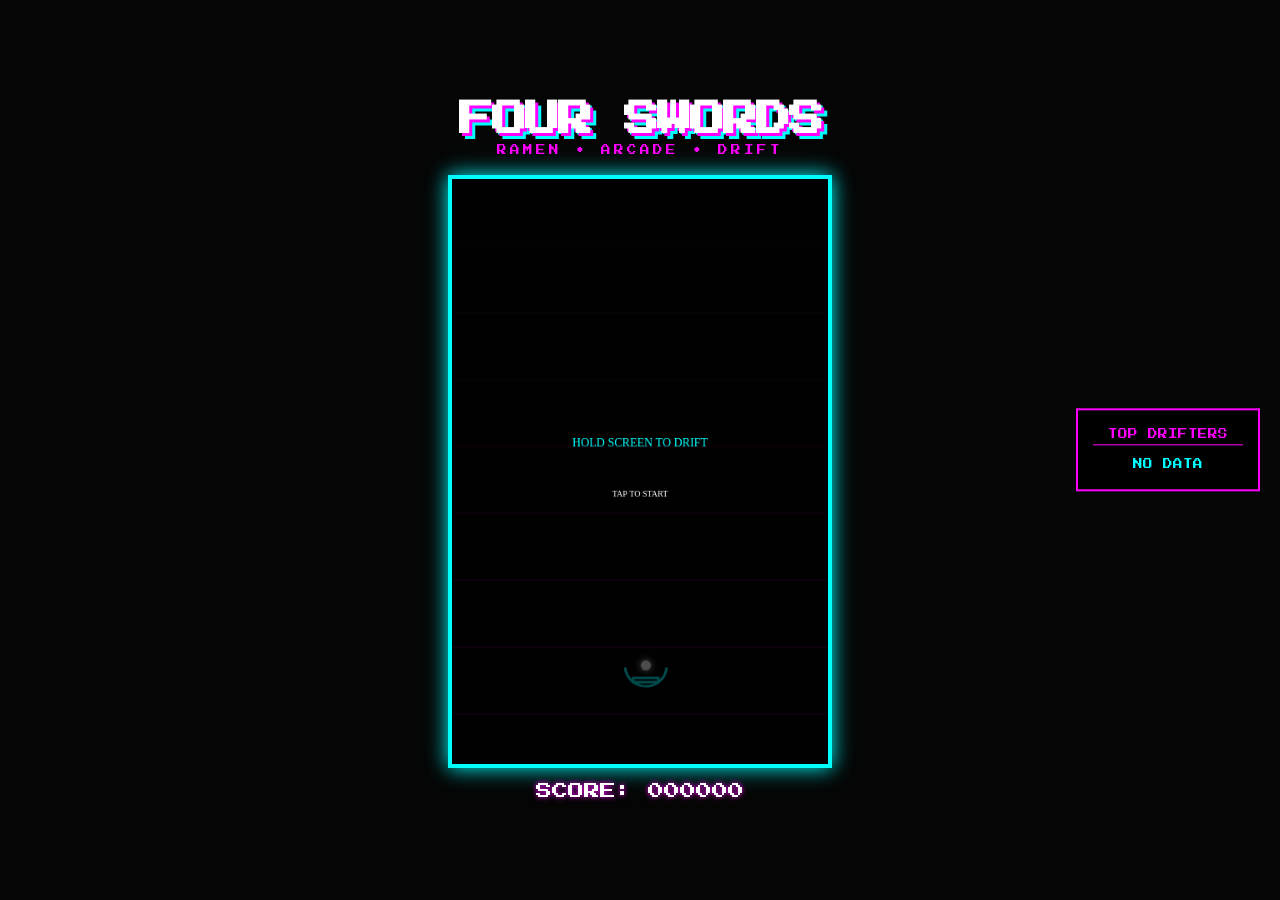
==== index.html @ 8e67b05d "Rename to index.html to fix GitHub Pages" ====
<!DOCTYPE html>
<html lang="en">
<head>
    <meta charset="UTF-8">
    <meta name="viewport" content="width=device-width, initial-scale=1.0, maximum-scale=1.0, user-scalable=no">
    <link rel="manifest" href="manifest.json">
    <meta name="theme-color" content="#050505">
    
    <title>Noodle Drift: Four Swords Edition</title>
    <style>
        @import url('https://fonts.googleapis.com/css2?family=Press+Start+2P&display=swap');

        body { 
            margin: 0; 
            background: #050505; 
            color: #00ffff; 
            font-family: 'Press Start 2P', cursive; 
            overflow: hidden; 
            display: flex; 
            flex-direction: column; 
            align-items: center; 
            justify-content: center; 
            height: 100vh; 
            touch-action: none; 
        }
        
        .logo-container { text-align: center; margin-bottom: 20px; z-index: 10; pointer-events: none; }
        .logo-main { font-size: clamp(1.2rem, 8vw, 2.2rem); color: #fff; text-shadow: 3px 3px #ff00ff, 6px 6px #00ffff; letter-spacing: -2px; margin: 0; }
        .logo-sub { font-size: 0.6rem; color: #ff00ff; letter-spacing: 3px; margin-top: 8px; }

        canvas { 
            border: 4px solid #00ffff; 
            box-shadow: 0 0 20px #00ffff; 
            max-width: 90vw; 
            max-height: 65vh; 
            background: #000; 
            cursor: crosshair;
            display: block;
        }
        
        .score-box { color: #fff; font-size: 1rem; margin-top: 15px; text-shadow: 0 0 5px #ff00ff; }
        
        #highScoreBoard { 
            position: absolute; 
            right: 20px; 
            top: 50%; 
            transform: translateY(-50%); 
            background: rgba(0,0,0,0.9); 
            border: 2px solid #ff00ff; 
            padding: 15px; 
            font-size: 0.6rem; 
            line-height: 2; 
            color: #00ffff; 
            min-width: 150px; 
        }
        @media (max-width: 1100px) { #highScoreBoard { display: none; } }
    </style>
</head>
<body>

<div class="logo-container">
    <h1 class="logo-main">FOUR SWORDS</h1>
    <div class="logo-sub">RAMEN • ARCADE • DRIFT</div>
</div>

<canvas id="gameCanvas"></canvas>
<div id="scoreDisplay" class="score-box">SCORE: 000000</div>

<div id="highScoreBoard">
    <div style="color: #ff00ff; margin-bottom: 10px; text-align: center; border-bottom: 1px solid #ff00ff;">TOP DRIFTERS</div>
    <div id="scoreList"></div>
</div>

<script>
const canvas = document.getElementById('gameCanvas');
const ctx = canvas.getContext('2d');
const scoreDisplay = document.getElementById('scoreDisplay');
const scoreList = document.getElementById('scoreList');

canvas.width = 450;
canvas.height = 700;

// Assets
let bowlLoaded = false;
const bowlImg = new Image();
bowlImg.onload = () => { bowlLoaded = true; };
bowlImg.src = 'bowl.png'; 

// Game State
let score = 0;
let gameActive = false;
let gameStarted = false;
let scrollPos = 0;
let speed = 4.5;
let frame = 0;
let highScores = JSON.parse(localStorage.getItem('fs_high_scores')) || [];

const player = { 
    x: 200, 
    y: 550, 
    w: 64, 
    h: 64, 
    vx: 0, 
    drifting: false, 
    rotation: 0, 
    hitboxRadius: 6 
};

let obstacles = [];
let medals = [];
let steam = [];
let grazes = [];

// Vibration Helper
const vibrate = (ms) => { if (navigator.vibrate) navigator.vibrate(ms); };

// Input Handling
const startDrift = (e) => { 
    if(e) e.preventDefault(); 
    if(!gameStarted) { gameStarted = true; gameActive = true; loop(); return; }
    if(!gameActive) { location.reload(); return; }
    player.drifting = true; 
};

const stopDrift = (e) => { 
    if(e) e.preventDefault(); 
    player.drifting = false; 
};

window.addEventListener('keydown', (e) => { if(e.code === 'Space') startDrift(); });
window.addEventListener('keyup', (e) => { if(e.code === 'Space') stopDrift(); });
canvas.addEventListener('mousedown', startDrift);
canvas.addEventListener('mouseup', stopDrift);
canvas.addEventListener('touchstart', startDrift, {passive: false});
canvas.addEventListener('touchend', stopDrift, {passive: false});

function updateScoresUI() {
    scoreList.innerHTML = highScores.length ? 
        highScores.map((s, i) => `<div>${i+1}. ${Math.floor(s).toString().padStart(6, '0')}</div>`).join('') :
        "<div style='text-align:center'>NO DATA</div>";
}

function saveHighScore(s) {
    highScores.push(s);
    highScores.sort((a, b) => b - a);
    highScores = highScores.slice(0, 5);
    localStorage.setItem('fs_high_scores', JSON.stringify(highScores));
    updateScoresUI();
}

function spawn() {
    const difficulty = Math.min(score / 20000, 1); 
    if (frame % Math.max(20, Math.floor(65 - (difficulty * 45))) === 0) {
        obstacles.push({ x: Math.random() * (canvas.width - 32), y: -50, w: 30, h: 30 });
    }
    if (frame % 25 === 0 && Math.random() < 0.3) {
        medals.push({ x: Math.random() * (canvas.width - 25), y: -50, w: 25, h: 25 });
    }
    if (frame % 4 === 0) {
        steam.push({ x: player.x + player.w/2 + (Math.random()*20-10), y: player.y + 40, size: 2 + Math.random()*6, life: 1.0 });
    }
}

function update() {
    if (!gameActive) return;
    frame++;
    speed = 4.5 + (score / 4000); 
    scrollPos = (scrollPos + speed) % 80; 
    score += 0.5;

    if (player.drifting) {
        player.vx += 1.1; 
        player.rotation = Math.min(player.rotation + 0.1, 0.45);
    } else {
        player.vx -= 1.1;
        player.rotation = Math.max(player.rotation - 0.1, -0.45);
    }
    player.vx *= 0.92; 
    player.x += player.vx;

    if (player.x < -15 || player.x > canvas.width - player.w + 15) {
        gameOver();
    }

    const px = player.x + player.w/2;
    const py = player.y + player.h/2;

    obstacles.forEach((obs, i) => {
        obs.y += speed;
        const dist = Math.hypot(px - (obs.x + obs.w/2), py - (obs.y + obs.h/2));
        if (dist < player.hitboxRadius + 12) {
            gameOver();
        } else if (dist < 45 && frame % 4 === 0) {
            score += 20; 
            vibrate(10);
            grazes.push({ x: px + 15, y: py - 25, life: 1.0 });
        }
        if (obs.y > canvas.height) obstacles.splice(i, 1);
    });

    medals.forEach((m, i) => {
        m.y += speed;
        if (Math.hypot(px - (m.x + m.w/2), py - (m.y + m.h/2)) < 35) {
            score += 1000; 
            vibrate(30);
            medals.splice(i, 1);
        }
        if (m.y > canvas.height) medals.splice(i, 1);
    });

    steam.forEach((p, i) => { p.y += speed * 0.1; p.life -= 0.02; if (p.life <= 0) steam.splice(i, 1); });
    grazes.forEach((g, i) => { g.y -= 2; g.life -= 0.05; if (g.life <= 0) grazes.splice(i, 1); });
    
    scoreDisplay.innerText = `SCORE: ${Math.floor(score).toString().padStart(6, '0')}`;
}

function gameOver() {
    gameActive = false;
    vibrate([100, 50, 100]);
    saveHighScore(score);
}

function draw() {
    ctx.fillStyle = '#050505';
    ctx.fillRect(0, 0, canvas.width, canvas.height);

    ctx.lineWidth = 1;
    for (let y = scrollPos - 80; y < canvas.height; y += 80) {
        ctx.strokeStyle = `rgba(255, 0, 255, ${0.1 + (y/canvas.height) * 0.3})`;
        ctx.beginPath(); ctx.moveTo(0, y); ctx.lineTo(canvas.width, y); ctx.stroke();
    }

    steam.forEach(p => {
        ctx.fillStyle = `rgba(0, 255, 255, ${p.life * 0.3})`;
        ctx.beginPath(); ctx.arc(p.x, p.y, p.size, 0, Math.PI*2); ctx.fill();
    });

    ctx.save();
    ctx.translate(player.x + player.w/2, player.y + player.h/2);
    ctx.rotate(player.rotation);
    if(bowlLoaded) {
        ctx.drawImage(bowlImg, -player.w/2, -player.h/2, player.w, player.h);
    } else {
        ctx.strokeStyle = '#0ff'; ctx.lineWidth = 3;
        ctx.beginPath(); ctx.arc(0, 0, 25, 0.1, Math.PI-0.1); ctx.stroke();
        ctx.strokeRect(-15, 15, 30, 5);
    }
    ctx.fillStyle = '#fff'; ctx.shadowBlur = 10; ctx.shadowColor = '#fff';
    ctx.beginPath(); ctx.arc(0, 0, player.hitboxRadius, 0, Math.PI*2); ctx.fill();
    ctx.restore(); ctx.shadowBlur = 0;

    obstacles.forEach(obs => {
        ctx.fillStyle = '#0ff'; ctx.shadowBlur = 10; ctx.shadowColor = '#0ff';
        ctx.fillRect(obs.x, obs.y, obs.w, obs.h);
        ctx.strokeStyle = '#fff'; ctx.strokeRect(obs.x+2, obs.y+2, obs.w-4, obs.h-4);
    });

    medals.forEach(m => {
        ctx.fillStyle = '#ff0'; ctx.shadowColor = '#ff0'; ctx.shadowBlur = 15;
        ctx.beginPath(); ctx.arc(m.x + m.w/2, m.y + m.h/2, 10, 0, Math.PI*2); ctx.fill();
    });

    ctx.textAlign = "left";
    grazes.forEach(g => {
        ctx.fillStyle = `rgba(255, 255, 255, ${g.life})`;
        ctx.font = '8px "Press Start 2P"';
        ctx.fillText("GRAZE!!", g.x, g.y);
    });

    if (!gameStarted) {
        ctx.fillStyle = 'rgba(0,0,0,0.7)';
        ctx.fillRect(0,0,canvas.width, canvas.height);
        ctx.fillStyle = '#00ffff'; ctx.font = '14px "Press Start 2P"'; ctx.textAlign = "center";
        ctx.fillText("HOLD SCREEN TO DRIFT", canvas.width/2, 320);
        ctx.fillStyle = '#fff'; ctx.font = '10px "Press Start 2P"';
        ctx.fillText("TAP TO START", canvas.width/2, 380);
    } else if (!gameActive) {
        ctx.fillStyle = 'rgba(0,0,0,0.85)';
        ctx.fillRect(0,0,canvas.width, canvas.height);
        ctx.fillStyle = '#ff00ff'; ctx.font = '20px "Press Start 2P"'; ctx.textAlign = "center";
        ctx.fillText("DRIFT OVER", canvas.width/2, 300);
        ctx.font = '10px "Press Start 2P"'; ctx.fillStyle = '#fff';
        ctx.fillText("TAP TO REBOOT", canvas.width/2, 350);
    }
}

function loop() {
    update(); draw(); spawn();
    if (gameActive) requestAnimationFrame(loop);
}

updateScoresUI();
draw(); 
</script>
</body>
</html>
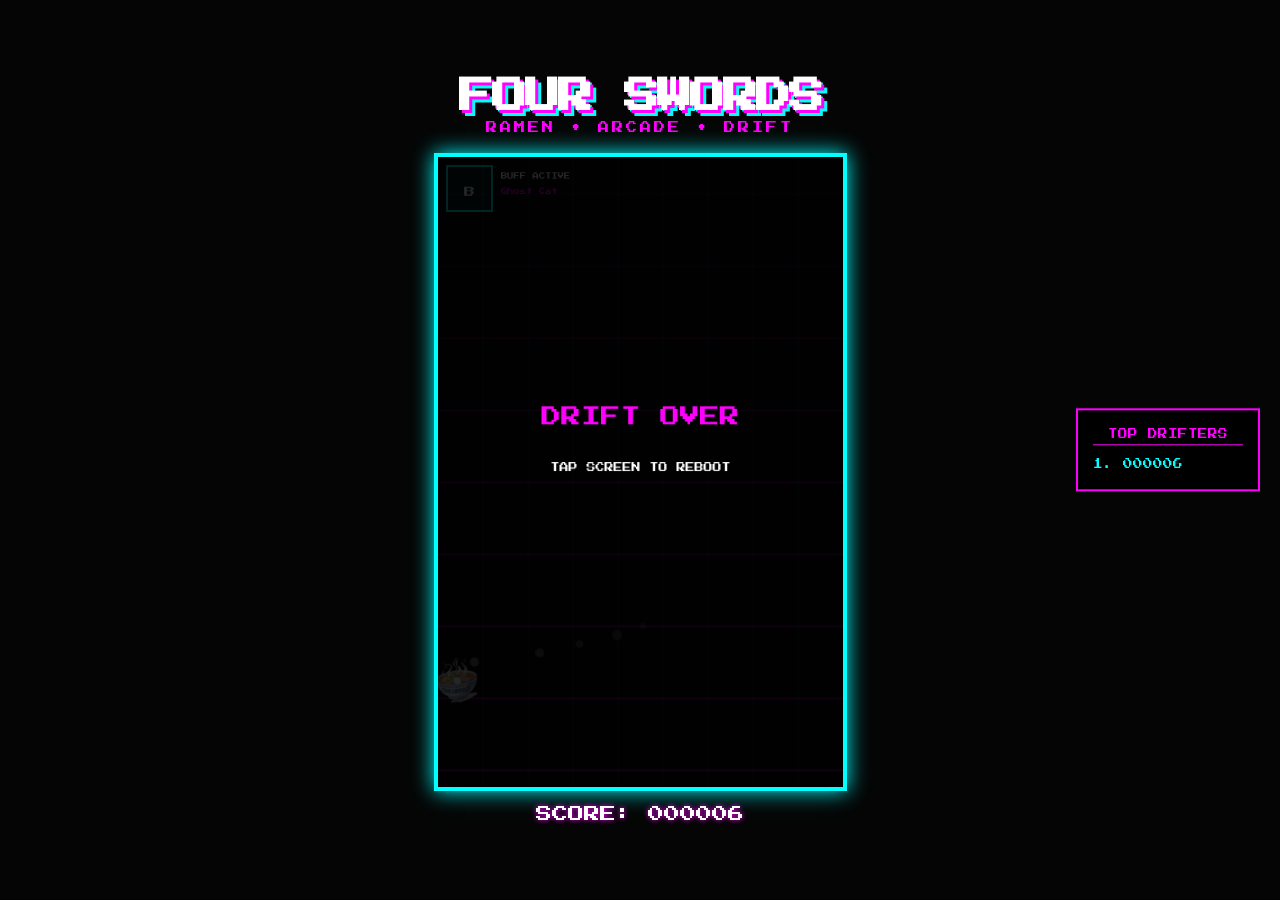
==== commit 6d526577: "Game: Modularized Noodle Drift and implemented Companion Buff system" ====
--- a/index.html
+++ b/index.html
@@ -2,59 +2,9 @@
 <html lang="en">
 <head>
     <meta charset="UTF-8">
-    <meta name="viewport" content="width=device-width, initial-scale=1.0, maximum-scale=1.0, user-scalable=no">
-    <link rel="manifest" href="manifest.json">
-    <meta name="theme-color" content="#050505">
-    
+    <meta name="viewport" content="width=device-width, initial-scale=1.0">
     <title>Noodle Drift: Four Swords Edition</title>
-    <style>
-        @import url('https://fonts.googleapis.com/css2?family=Press+Start+2P&display=swap');
-
-        body { 
-            margin: 0; 
-            background: #050505; 
-            color: #00ffff; 
-            font-family: 'Press Start 2P', cursive; 
-            overflow: hidden; 
-            display: flex; 
-            flex-direction: column; 
-            align-items: center; 
-            justify-content: center; 
-            height: 100vh; 
-            touch-action: none; 
-        }
-        
-        .logo-container { text-align: center; margin-bottom: 20px; z-index: 10; pointer-events: none; }
-        .logo-main { font-size: clamp(1.2rem, 8vw, 2.2rem); color: #fff; text-shadow: 3px 3px #ff00ff, 6px 6px #00ffff; letter-spacing: -2px; margin: 0; }
-        .logo-sub { font-size: 0.6rem; color: #ff00ff; letter-spacing: 3px; margin-top: 8px; }
-
-        canvas { 
-            border: 4px solid #00ffff; 
-            box-shadow: 0 0 20px #00ffff; 
-            max-width: 90vw; 
-            max-height: 65vh; 
-            background: #000; 
-            cursor: crosshair;
-            display: block;
-        }
-        
-        .score-box { color: #fff; font-size: 1rem; margin-top: 15px; text-shadow: 0 0 5px #ff00ff; }
-        
-        #highScoreBoard { 
-            position: absolute; 
-            right: 20px; 
-            top: 50%; 
-            transform: translateY(-50%); 
-            background: rgba(0,0,0,0.9); 
-            border: 2px solid #ff00ff; 
-            padding: 15px; 
-            font-size: 0.6rem; 
-            line-height: 2; 
-            color: #00ffff; 
-            min-width: 150px; 
-        }
-        @media (max-width: 1100px) { #highScoreBoard { display: none; } }
-    </style>
+    <link rel="stylesheet" href="css/style.css">
 </head>
 <body>
 
@@ -71,226 +21,8 @@
     <div id="scoreList"></div>
 </div>
 
-<script>
-const canvas = document.getElementById('gameCanvas');
-const ctx = canvas.getContext('2d');
-const scoreDisplay = document.getElementById('scoreDisplay');
-const scoreList = document.getElementById('scoreList');
-
-canvas.width = 450;
-canvas.height = 700;
-
-// Assets
-let bowlLoaded = false;
-const bowlImg = new Image();
-bowlImg.onload = () => { bowlLoaded = true; };
-bowlImg.src = 'bowl.png'; 
-
-// Game State
-let score = 0;
-let gameActive = false;
-let gameStarted = false;
-let scrollPos = 0;
-let speed = 4.5;
-let frame = 0;
-let highScores = JSON.parse(localStorage.getItem('fs_high_scores')) || [];
-
-const player = { 
-    x: 200, 
-    y: 550, 
-    w: 64, 
-    h: 64, 
-    vx: 0, 
-    drifting: false, 
-    rotation: 0, 
-    hitboxRadius: 6 
-};
-
-let obstacles = [];
-let medals = [];
-let steam = [];
-let grazes = [];
-
-// Vibration Helper
-const vibrate = (ms) => { if (navigator.vibrate) navigator.vibrate(ms); };
-
-// Input Handling
-const startDrift = (e) => { 
-    if(e) e.preventDefault(); 
-    if(!gameStarted) { gameStarted = true; gameActive = true; loop(); return; }
-    if(!gameActive) { location.reload(); return; }
-    player.drifting = true; 
-};
-
-const stopDrift = (e) => { 
-    if(e) e.preventDefault(); 
-    player.drifting = false; 
-};
-
-window.addEventListener('keydown', (e) => { if(e.code === 'Space') startDrift(); });
-window.addEventListener('keyup', (e) => { if(e.code === 'Space') stopDrift(); });
-canvas.addEventListener('mousedown', startDrift);
-canvas.addEventListener('mouseup', stopDrift);
-canvas.addEventListener('touchstart', startDrift, {passive: false});
-canvas.addEventListener('touchend', stopDrift, {passive: false});
-
-function updateScoresUI() {
-    scoreList.innerHTML = highScores.length ? 
-        highScores.map((s, i) => `<div>${i+1}. ${Math.floor(s).toString().padStart(6, '0')}</div>`).join('') :
-        "<div style='text-align:center'>NO DATA</div>";
-}
-
-function saveHighScore(s) {
-    highScores.push(s);
-    highScores.sort((a, b) => b - a);
-    highScores = highScores.slice(0, 5);
-    localStorage.setItem('fs_high_scores', JSON.stringify(highScores));
-    updateScoresUI();
-}
-
-function spawn() {
-    const difficulty = Math.min(score / 20000, 1); 
-    if (frame % Math.max(20, Math.floor(65 - (difficulty * 45))) === 0) {
-        obstacles.push({ x: Math.random() * (canvas.width - 32), y: -50, w: 30, h: 30 });
-    }
-    if (frame % 25 === 0 && Math.random() < 0.3) {
-        medals.push({ x: Math.random() * (canvas.width - 25), y: -50, w: 25, h: 25 });
-    }
-    if (frame % 4 === 0) {
-        steam.push({ x: player.x + player.w/2 + (Math.random()*20-10), y: player.y + 40, size: 2 + Math.random()*6, life: 1.0 });
-    }
-}
-
-function update() {
-    if (!gameActive) return;
-    frame++;
-    speed = 4.5 + (score / 4000); 
-    scrollPos = (scrollPos + speed) % 80; 
-    score += 0.5;
-
-    if (player.drifting) {
-        player.vx += 1.1; 
-        player.rotation = Math.min(player.rotation + 0.1, 0.45);
-    } else {
-        player.vx -= 1.1;
-        player.rotation = Math.max(player.rotation - 0.1, -0.45);
-    }
-    player.vx *= 0.92; 
-    player.x += player.vx;
-
-    if (player.x < -15 || player.x > canvas.width - player.w + 15) {
-        gameOver();
-    }
-
-    const px = player.x + player.w/2;
-    const py = player.y + player.h/2;
-
-    obstacles.forEach((obs, i) => {
-        obs.y += speed;
-        const dist = Math.hypot(px - (obs.x + obs.w/2), py - (obs.y + obs.h/2));
-        if (dist < player.hitboxRadius + 12) {
-            gameOver();
-        } else if (dist < 45 && frame % 4 === 0) {
-            score += 20; 
-            vibrate(10);
-            grazes.push({ x: px + 15, y: py - 25, life: 1.0 });
-        }
-        if (obs.y > canvas.height) obstacles.splice(i, 1);
-    });
-
-    medals.forEach((m, i) => {
-        m.y += speed;
-        if (Math.hypot(px - (m.x + m.w/2), py - (m.y + m.h/2)) < 35) {
-            score += 1000; 
-            vibrate(30);
-            medals.splice(i, 1);
-        }
-        if (m.y > canvas.height) medals.splice(i, 1);
-    });
-
-    steam.forEach((p, i) => { p.y += speed * 0.1; p.life -= 0.02; if (p.life <= 0) steam.splice(i, 1); });
-    grazes.forEach((g, i) => { g.y -= 2; g.life -= 0.05; if (g.life <= 0) grazes.splice(i, 1); });
-    
-    scoreDisplay.innerText = `SCORE: ${Math.floor(score).toString().padStart(6, '0')}`;
-}
-
-function gameOver() {
-    gameActive = false;
-    vibrate([100, 50, 100]);
-    saveHighScore(score);
-}
-
-function draw() {
-    ctx.fillStyle = '#050505';
-    ctx.fillRect(0, 0, canvas.width, canvas.height);
-
-    ctx.lineWidth = 1;
-    for (let y = scrollPos - 80; y < canvas.height; y += 80) {
-        ctx.strokeStyle = `rgba(255, 0, 255, ${0.1 + (y/canvas.height) * 0.3})`;
-        ctx.beginPath(); ctx.moveTo(0, y); ctx.lineTo(canvas.width, y); ctx.stroke();
-    }
-
-    steam.forEach(p => {
-        ctx.fillStyle = `rgba(0, 255, 255, ${p.life * 0.3})`;
-        ctx.beginPath(); ctx.arc(p.x, p.y, p.size, 0, Math.PI*2); ctx.fill();
-    });
-
-    ctx.save();
-    ctx.translate(player.x + player.w/2, player.y + player.h/2);
-    ctx.rotate(player.rotation);
-    if(bowlLoaded) {
-        ctx.drawImage(bowlImg, -player.w/2, -player.h/2, player.w, player.h);
-    } else {
-        ctx.strokeStyle = '#0ff'; ctx.lineWidth = 3;
-        ctx.beginPath(); ctx.arc(0, 0, 25, 0.1, Math.PI-0.1); ctx.stroke();
-        ctx.strokeRect(-15, 15, 30, 5);
-    }
-    ctx.fillStyle = '#fff'; ctx.shadowBlur = 10; ctx.shadowColor = '#fff';
-    ctx.beginPath(); ctx.arc(0, 0, player.hitboxRadius, 0, Math.PI*2); ctx.fill();
-    ctx.restore(); ctx.shadowBlur = 0;
-
-    obstacles.forEach(obs => {
-        ctx.fillStyle = '#0ff'; ctx.shadowBlur = 10; ctx.shadowColor = '#0ff';
-        ctx.fillRect(obs.x, obs.y, obs.w, obs.h);
-        ctx.strokeStyle = '#fff'; ctx.strokeRect(obs.x+2, obs.y+2, obs.w-4, obs.h-4);
-    });
-
-    medals.forEach(m => {
-        ctx.fillStyle = '#ff0'; ctx.shadowColor = '#ff0'; ctx.shadowBlur = 15;
-        ctx.beginPath(); ctx.arc(m.x + m.w/2, m.y + m.h/2, 10, 0, Math.PI*2); ctx.fill();
-    });
-
-    ctx.textAlign = "left";
-    grazes.forEach(g => {
-        ctx.fillStyle = `rgba(255, 255, 255, ${g.life})`;
-        ctx.font = '8px "Press Start 2P"';
-        ctx.fillText("GRAZE!!", g.x, g.y);
-    });
-
-    if (!gameStarted) {
-        ctx.fillStyle = 'rgba(0,0,0,0.7)';
-        ctx.fillRect(0,0,canvas.width, canvas.height);
-        ctx.fillStyle = '#00ffff'; ctx.font = '14px "Press Start 2P"'; ctx.textAlign = "center";
-        ctx.fillText("HOLD SCREEN TO DRIFT", canvas.width/2, 320);
-        ctx.fillStyle = '#fff'; ctx.font = '10px "Press Start 2P"';
-        ctx.fillText("TAP TO START", canvas.width/2, 380);
-    } else if (!gameActive) {
-        ctx.fillStyle = 'rgba(0,0,0,0.85)';
-        ctx.fillRect(0,0,canvas.width, canvas.height);
-        ctx.fillStyle = '#ff00ff'; ctx.font = '20px "Press Start 2P"'; ctx.textAlign = "center";
-        ctx.fillText("DRIFT OVER", canvas.width/2, 300);
-        ctx.font = '10px "Press Start 2P"'; ctx.fillStyle = '#fff';
-        ctx.fillText("TAP TO REBOOT", canvas.width/2, 350);
-    }
-}
-
-function loop() {
-    update(); draw(); spawn();
-    if (gameActive) requestAnimationFrame(loop);
-}
-
-updateScoresUI();
-draw(); 
-</script>
+<script src="js/logic/companions.js"></script>
+<script src="js/core/engine.js"></script>
+<script src="js/main.js"></script>
 </body>
 </html>
--- a/css/style.css
+++ b/css/style.css
@@ -0,0 +1,45 @@
+@import url('https://fonts.googleapis.com/css2?family=Press+Start+2P&display=swap');
+
+body { 
+    margin: 0; 
+    background: #050505; 
+    color: #00ffff; 
+    font-family: 'Press Start 2P', cursive; 
+    overflow: hidden; 
+    display: flex; 
+    flex-direction: column; 
+    align-items: center; 
+    justify-content: center; 
+    height: 100vh; 
+}
+
+.logo-container { text-align: center; margin-bottom: 20px; z-index: 10; }
+.logo-main { font-size: 2.2rem; color: #fff; text-shadow: 3px 3px #ff00ff, 6px 6px #00ffff; letter-spacing: -2px; margin: 0; }
+.logo-sub { font-size: 0.7rem; color: #ff00ff; letter-spacing: 3px; margin-top: 8px; }
+
+canvas { 
+    border: 4px solid #00ffff; 
+    box-shadow: 0 0 20px #00ffff; 
+    max-width: 95vw; 
+    max-height: 70vh; 
+    background: #000; 
+    cursor: crosshair; 
+}
+
+.score-box { color: #fff; font-size: 1rem; margin-top: 15px; text-shadow: 0 0 5px #ff00ff; }
+
+#highScoreBoard { 
+    position: absolute; 
+    right: 20px; 
+    top: 50%; 
+    transform: translateY(-50%); 
+    background: rgba(0,0,0,0.9); 
+    border: 2px solid #ff00ff; 
+    padding: 15px; 
+    font-size: 0.6rem; 
+    line-height: 2; 
+    color: #00ffff; 
+    min-width: 150px; 
+}
+
+@media (max-width: 950px) { #highScoreBoard { display: none !important; } }
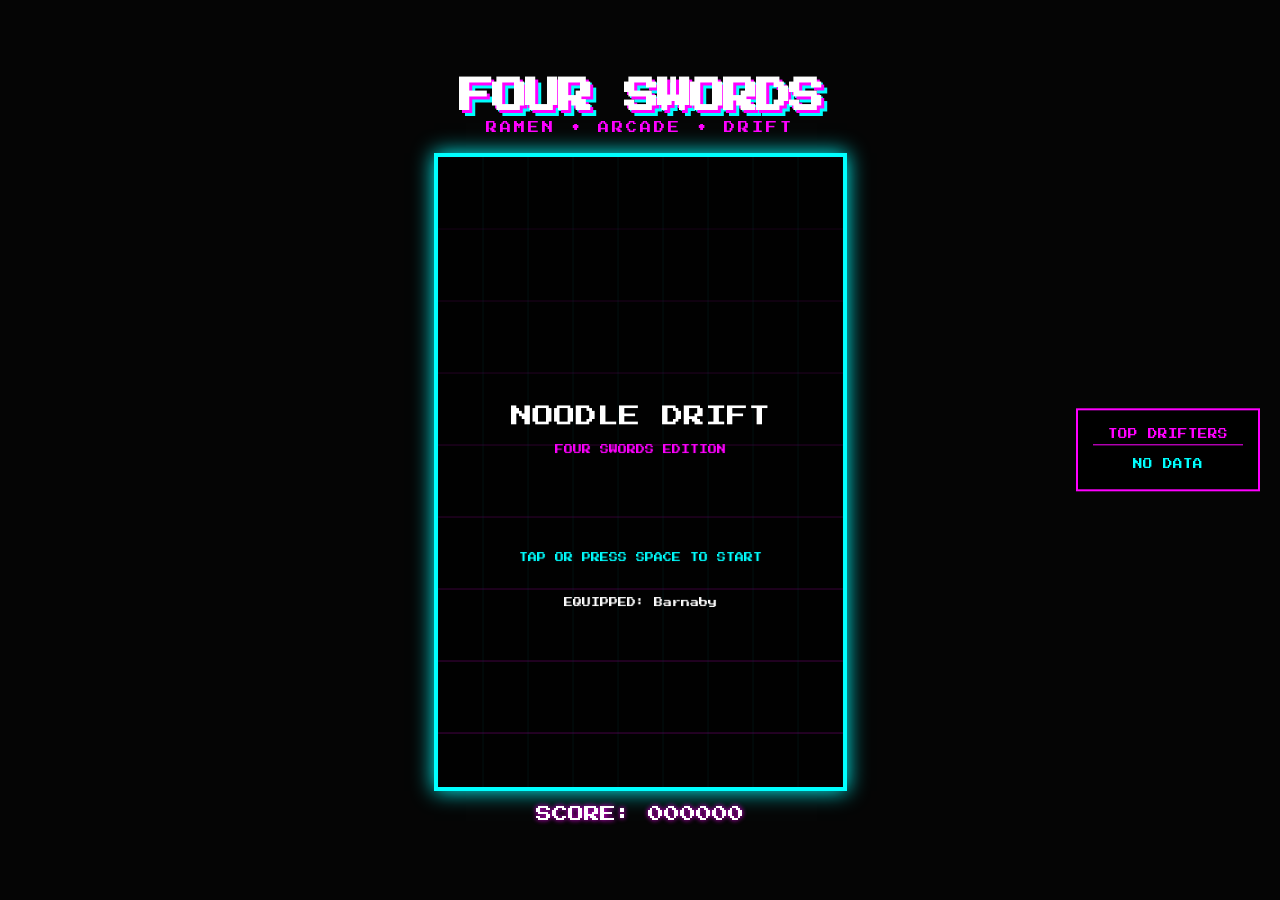
==== commit 903f9cf5: "Build: Finalized modular index.html and directory structure" ====
--- a/index.html
+++ b/index.html
@@ -22,7 +22,11 @@
 </div>
 
 <script src="js/logic/companions.js"></script>
+<script src="js/core/api.js"></script> 
+
 <script src="js/core/engine.js"></script>
+
 <script src="js/main.js"></script>
+
 </body>
 </html>
